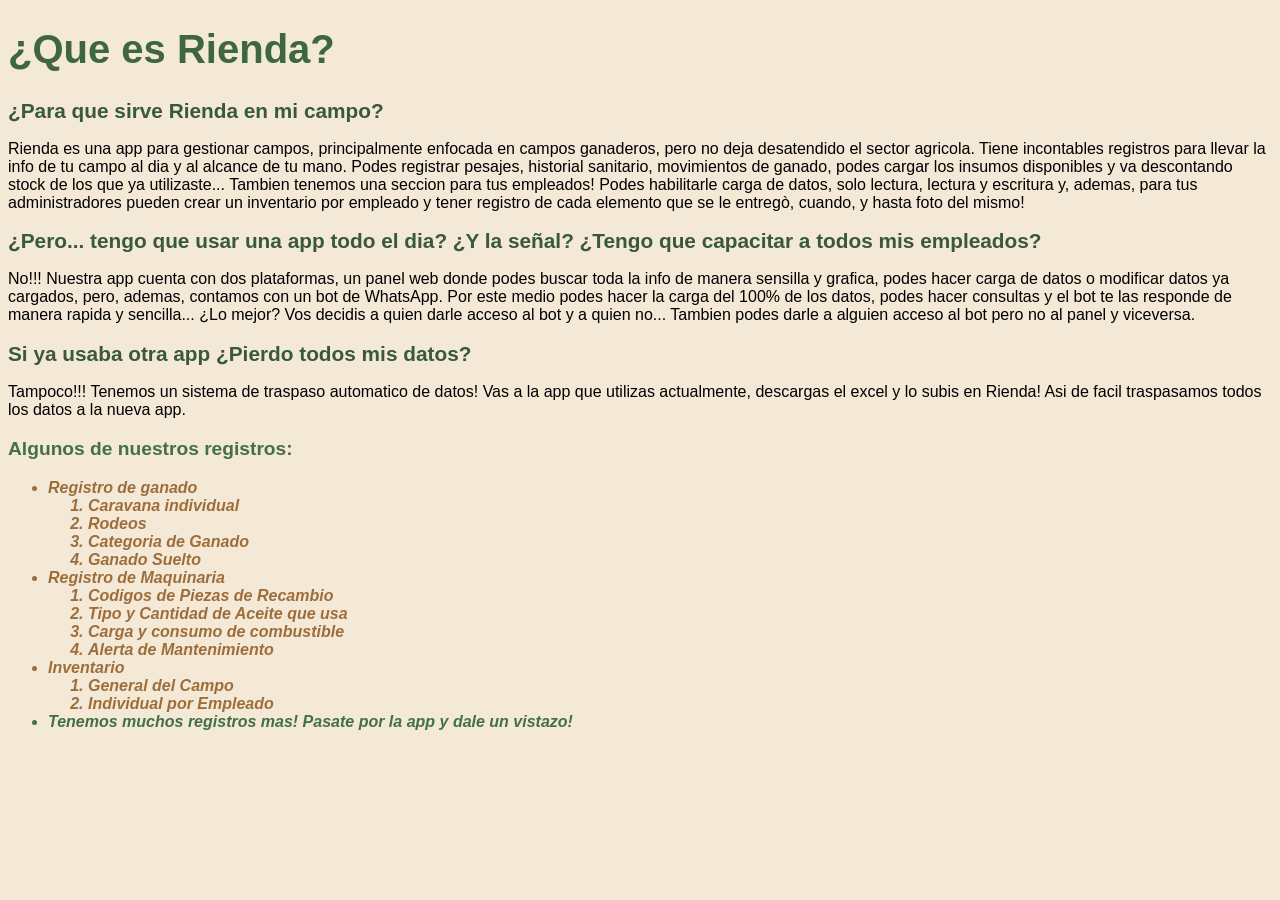
==== index.html @ fe7fda93 "Estilos principales, colores y tamaño de los textos" ====
<!DOCTYPE html>
<html lang="en">
<head>
    <meta charset="UTF-8">
    <meta name="viewport" content="width=device-width, initial-scale=1.0">
    <link rel="stylesheet" href="./css/styles.css">
    <title>Rienda</title>
</head>
<body>
    <header>
        <h1>¿Que es Rienda?</h1>
    </header>

    <main>
        <h2>¿Para que sirve Rienda en mi campo?</h2>
        <p>Rienda es una app para gestionar campos, principalmente enfocada en campos ganaderos, pero no deja desatendido el sector agricola.
            Tiene incontables registros para llevar la info de tu campo al dia y al alcance de tu mano. Podes registrar pesajes, historial sanitario, movimientos de ganado, podes cargar los insumos disponibles y va descontando stock de los que ya utilizaste...
            Tambien tenemos una seccion para tus empleados! Podes habilitarle carga de datos, solo lectura, lectura y escritura y, ademas, para tus administradores pueden crear un inventario por empleado y tener registro de cada elemento que se le entregò, cuando, y hasta foto del mismo!
        </p>

        <h2>¿Pero... tengo que usar una app todo el dia? ¿Y la señal? ¿Tengo que capacitar a todos mis empleados?</h2>
        <p>No!!! Nuestra app cuenta con dos plataformas, un panel web donde podes buscar toda la info de manera sensilla y grafica, podes hacer carga de datos o modificar datos ya cargados, pero, ademas, contamos con un bot de WhatsApp.
            Por este medio podes hacer la carga del 100% de los datos, podes hacer consultas y el bot te las responde de manera rapida y sencilla... ¿Lo mejor? Vos decidis a quien darle acceso al bot y a quien no... Tambien podes darle a alguien acceso al bot pero no al panel y viceversa.
        </p>

        <h2>Si ya usaba otra app ¿Pierdo todos mis datos?</h2>
        <p>Tampoco!!! Tenemos un sistema de traspaso automatico de datos!
            Vas a la app que utilizas actualmente, descargas el excel y lo subis en Rienda! Asi de facil traspasamos todos los datos a la nueva app.
        </p>

        <h3>Algunos de nuestros registros:</h3>
        <ul>
            <li class="item-princ">Registro de ganado
                <ol>
                    <li>Caravana individual</li>
                    <li>Rodeos</li>
                    <li>Categoria de Ganado</li>
                    <li>Ganado Suelto</li>
                </ol>
            </li>
            
            <li class="item-princ">Registro de Maquinaria
                <ol>
                    <li>Codigos de Piezas de Recambio</li>
                    <li>Tipo y Cantidad de Aceite que usa</li>
                    <li>Carga y consumo de combustible</li>
                    <li>Alerta de Mantenimiento</li>
                </ol>
            </li>

            <li class="item-princ">Inventario
                <ol>
                    <li>General del Campo</li>
                    <li>Individual por Empleado</li>
                </ol>
            </li>

            <li class="cierre-lista">Tenemos muchos registros mas! Pasate por la app y dale un vistazo!</li>

        </ul>
    </main>
</body>
</html>
---- css/styles.css ----
body {
    background-color: #F3E9D6;
    font-family: Arial, Helvetica, sans-serif;
}

h1 {
    color: #3E6640;
    font-size: 2.5rem;
    font-weight: bolder;
}

h2 {
    color: #39593B;
    font-size: 1.3rem;
}

h3 {
    color: #437045;
    font-size: 1.2rem;
}

p {
    font-size: 1rem;
}

li {
    font-size: 1rem;
    font-weight: bolder;
    font-style: oblique;
}

.item-princ {
    color: #9E6D3A;
}

.cierre-lista {
    color: #437045;
}
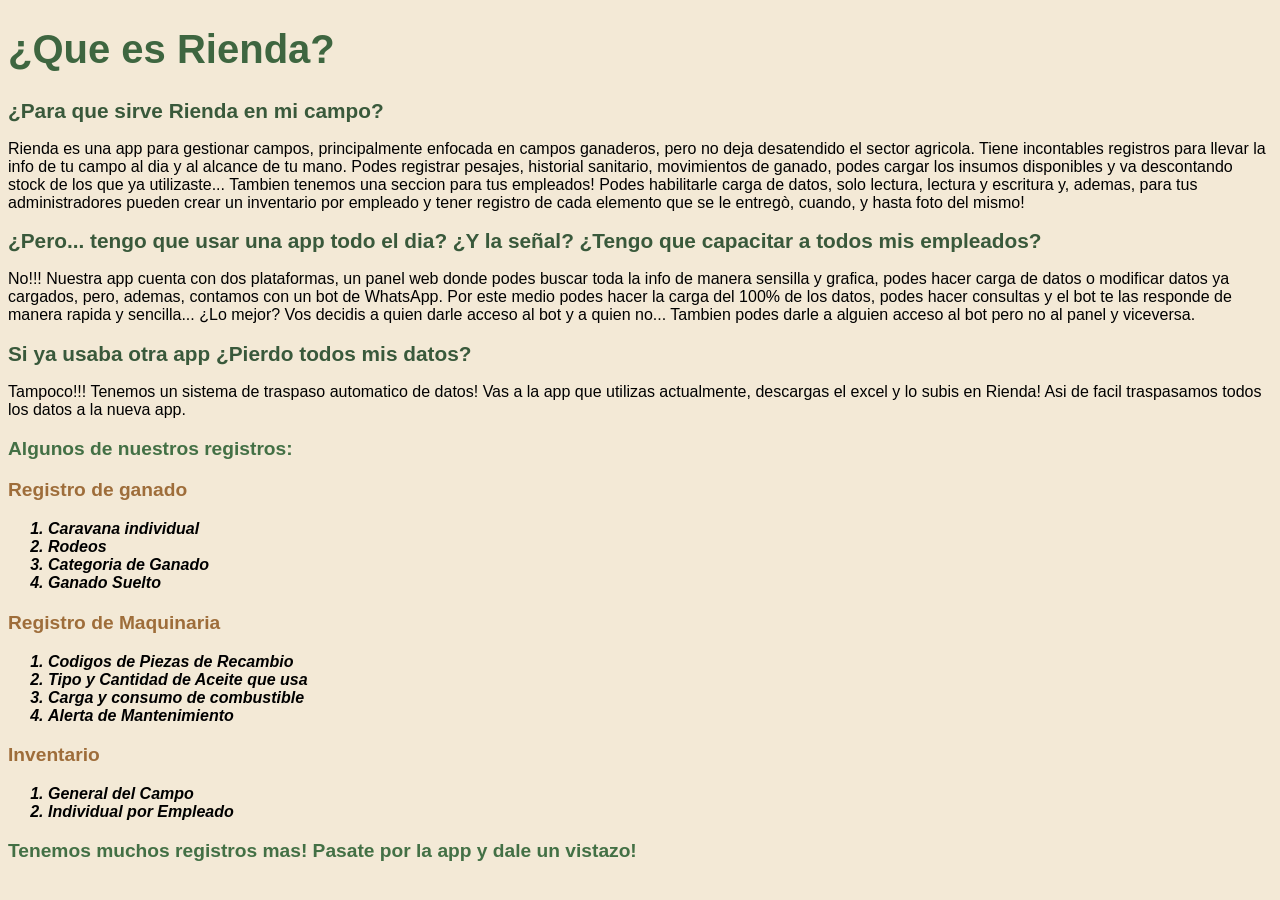
==== commit 5bdea121: "Correccion en lista de registros" ====
--- a/index.html
+++ b/index.html
@@ -29,34 +29,30 @@
         </p>
 
         <h3>Algunos de nuestros registros:</h3>
-        <ul>
-            <li class="item-princ">Registro de ganado
-                <ol>
-                    <li>Caravana individual</li>
-                    <li>Rodeos</li>
-                    <li>Categoria de Ganado</li>
-                    <li>Ganado Suelto</li>
-                </ol>
-            </li>
-            
-            <li class="item-princ">Registro de Maquinaria
-                <ol>
-                    <li>Codigos de Piezas de Recambio</li>
-                    <li>Tipo y Cantidad de Aceite que usa</li>
-                    <li>Carga y consumo de combustible</li>
-                    <li>Alerta de Mantenimiento</li>
-                </ol>
-            </li>
 
-            <li class="item-princ">Inventario
-                <ol>
-                    <li>General del Campo</li>
-                    <li>Individual por Empleado</li>
-                </ol>
-            </li>
+        <h3 class="item-princ">Registro de ganado</h3>
+        <ol>
+            <li>Caravana individual</li>
+            <li>Rodeos</li>
+            <li>Categoria de Ganado</li>
+            <li>Ganado Suelto</li>
+        </ol>
+        
+        <h3 class="item-princ">Registro de Maquinaria</h3>
+        <ol>
+            <li>Codigos de Piezas de Recambio</li>
+            <li>Tipo y Cantidad de Aceite que usa</li>
+            <li>Carga y consumo de combustible</li>
+            <li>Alerta de Mantenimiento</li>
+        </ol>
 
-            <li class="cierre-lista">Tenemos muchos registros mas! Pasate por la app y dale un vistazo!</li>
+        <h3 class="item-princ">Inventario</h3>
+        <ol>
+            <li>General del Campo</li>
+            <li>Individual por Empleado</li>
+        </ol>
 
+        <h3 class="cierre-lista">Tenemos muchos registros mas! Pasate por la app y dale un vistazo!</h3>
         </ul>
     </main>
 </body>
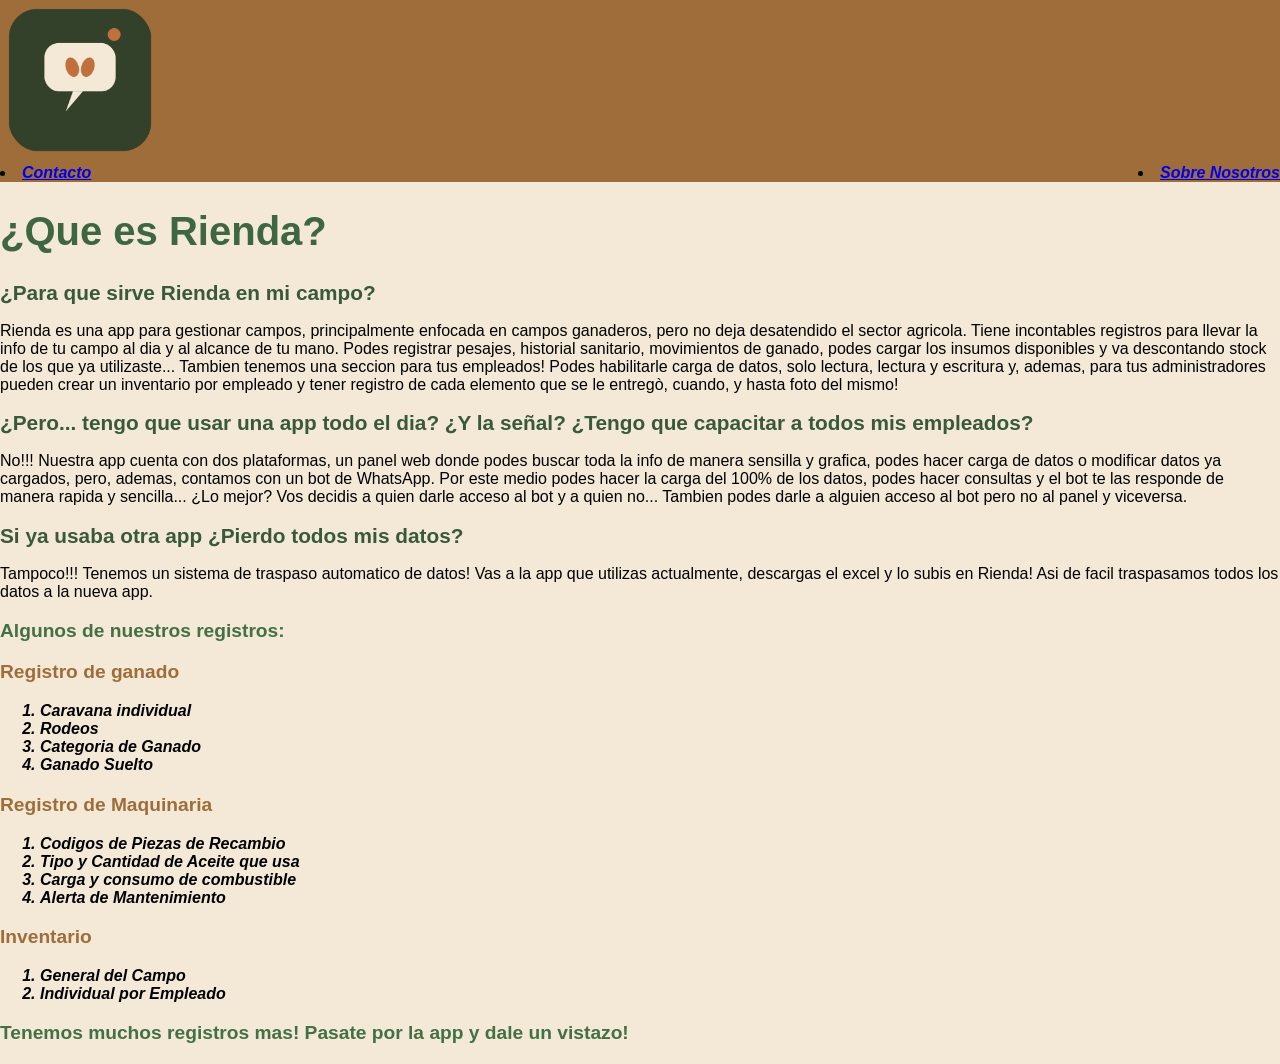
==== commit 78fa54bf: "logo navbar" ====
--- a/index.html
+++ b/index.html
@@ -8,10 +8,16 @@
 </head>
 <body>
     <header>
-        <h1>¿Que es Rienda?</h1>
+        <img src="./assets/img/rienda_isotipo_512.png" alt="logorienda" class="logonavbar">
+
+        <nav>
+            <li><a href="./pages/contacto.html">Contacto</a></li>
+            <li><a href="./pages/sobrenosotros.html">Sobre Nosotros</a></li>
+        </nav>
     </header>
 
     <main>
+        <h1>¿Que es Rienda?</h1>
         <h2>¿Para que sirve Rienda en mi campo?</h2>
         <p>Rienda es una app para gestionar campos, principalmente enfocada en campos ganaderos, pero no deja desatendido el sector agricola.
             Tiene incontables registros para llevar la info de tu campo al dia y al alcance de tu mano. Podes registrar pesajes, historial sanitario, movimientos de ganado, podes cargar los insumos disponibles y va descontando stock de los que ya utilizaste...
@@ -53,7 +59,6 @@
         </ol>
 
         <h3 class="cierre-lista">Tenemos muchos registros mas! Pasate por la app y dale un vistazo!</h3>
-        </ul>
     </main>
 </body>
 </html>
--- a/css/styles.css
+++ b/css/styles.css
@@ -1,6 +1,12 @@
 body {
     background-color: #F3E9D6;
     font-family: Arial, Helvetica, sans-serif;
+    margin: 0;
+    padding: 0;
+}
+
+header {
+    background-color: #9E6D3A;
 }
 
 h1 {
@@ -35,4 +41,14 @@
 
 .cierre-lista {
     color: #437045;
-}+}
+
+nav {
+    display: flex;
+    justify-content: space-between;
+}
+
+.logonavbar {
+    width: 10rem;
+    height: 10rem;
+}
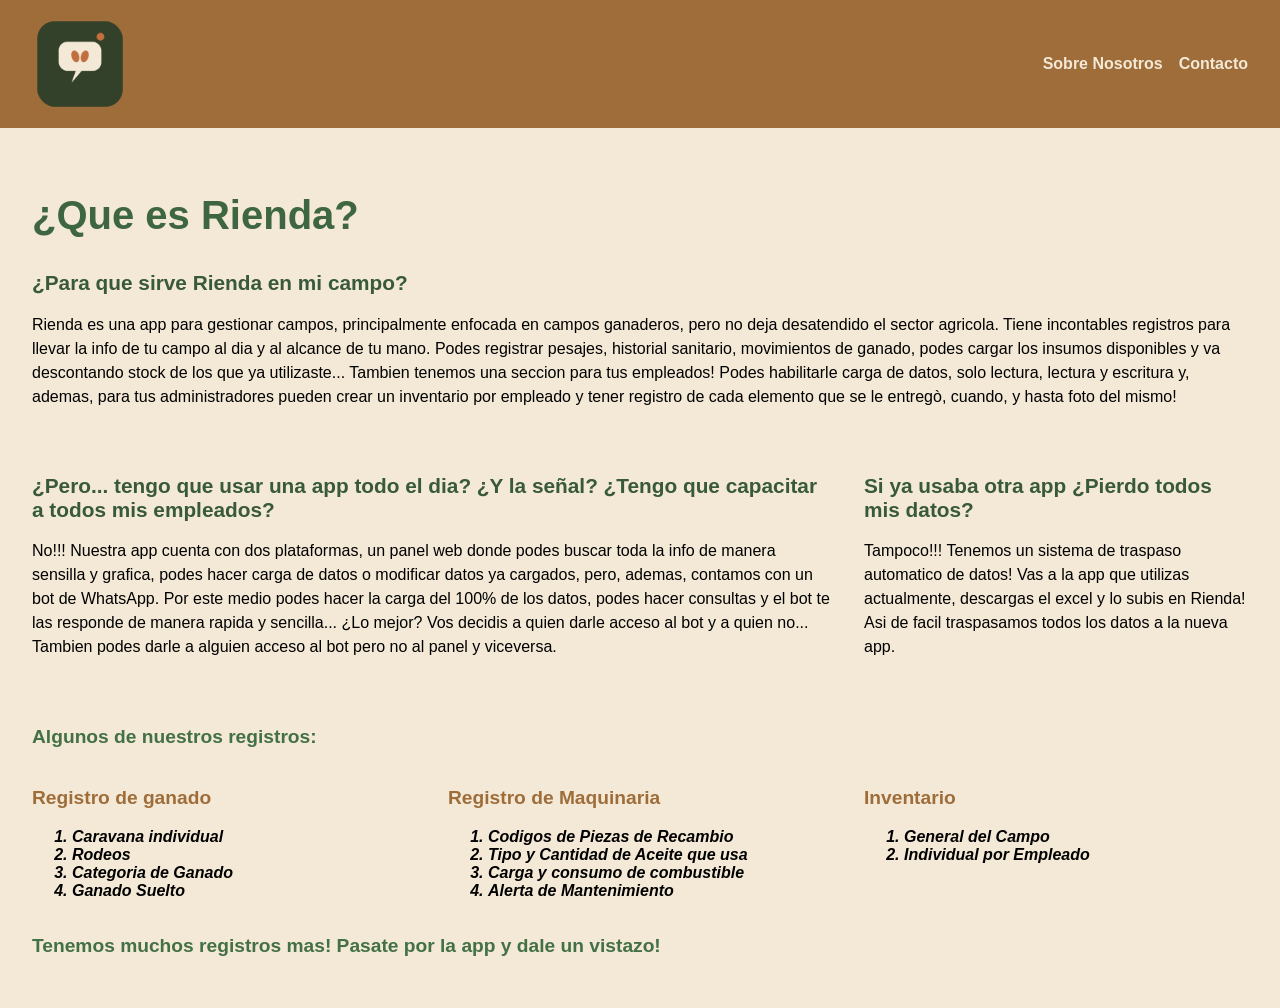
==== commit e33b6950: "Pre-Entrega-3" ====
--- a/index.html
+++ b/index.html
@@ -11,31 +11,42 @@
         <img src="./assets/img/rienda_isotipo_512.png" alt="logorienda" class="logonavbar">
 
         <nav>
-            <li><a href="./pages/contacto.html">Contacto</a></li>
-            <li><a href="./pages/sobrenosotros.html">Sobre Nosotros</a></li>
+            <ul>
+                <li><a href="./pages/sobrenosotros.html">Sobre Nosotros</a></li>
+                <li><a href="./pages/contacto.html">Contacto</a></li>
+            </ul>
         </nav>
     </header>
 
-    <main>
+    <main class="home-layout">
+        <section class="area-intro">
         <h1>¿Que es Rienda?</h1>
         <h2>¿Para que sirve Rienda en mi campo?</h2>
         <p>Rienda es una app para gestionar campos, principalmente enfocada en campos ganaderos, pero no deja desatendido el sector agricola.
             Tiene incontables registros para llevar la info de tu campo al dia y al alcance de tu mano. Podes registrar pesajes, historial sanitario, movimientos de ganado, podes cargar los insumos disponibles y va descontando stock de los que ya utilizaste...
             Tambien tenemos una seccion para tus empleados! Podes habilitarle carga de datos, solo lectura, lectura y escritura y, ademas, para tus administradores pueden crear un inventario por empleado y tener registro de cada elemento que se le entregò, cuando, y hasta foto del mismo!
         </p>
+        </section>
 
+        <section class="area-plataformas">
         <h2>¿Pero... tengo que usar una app todo el dia? ¿Y la señal? ¿Tengo que capacitar a todos mis empleados?</h2>
         <p>No!!! Nuestra app cuenta con dos plataformas, un panel web donde podes buscar toda la info de manera sensilla y grafica, podes hacer carga de datos o modificar datos ya cargados, pero, ademas, contamos con un bot de WhatsApp.
             Por este medio podes hacer la carga del 100% de los datos, podes hacer consultas y el bot te las responde de manera rapida y sencilla... ¿Lo mejor? Vos decidis a quien darle acceso al bot y a quien no... Tambien podes darle a alguien acceso al bot pero no al panel y viceversa.
         </p>
+        </section>
 
+        <section class="area-migracion">
         <h2>Si ya usaba otra app ¿Pierdo todos mis datos?</h2>
         <p>Tampoco!!! Tenemos un sistema de traspaso automatico de datos!
             Vas a la app que utilizas actualmente, descargas el excel y lo subis en Rienda! Asi de facil traspasamos todos los datos a la nueva app.
         </p>
+        </section>
 
+        <section class="area-registros">
         <h3>Algunos de nuestros registros:</h3>
 
+        <div class="registros-grid">
+        <div class="registro">
         <h3 class="item-princ">Registro de ganado</h3>
         <ol>
             <li>Caravana individual</li>
@@ -43,7 +54,9 @@
             <li>Categoria de Ganado</li>
             <li>Ganado Suelto</li>
         </ol>
+        </div>
         
+        <div class="registro">
         <h3 class="item-princ">Registro de Maquinaria</h3>
         <ol>
             <li>Codigos de Piezas de Recambio</li>
@@ -51,14 +64,19 @@
             <li>Carga y consumo de combustible</li>
             <li>Alerta de Mantenimiento</li>
         </ol>
+        </div>
 
+        <div class="registro">
         <h3 class="item-princ">Inventario</h3>
         <ol>
             <li>General del Campo</li>
             <li>Individual por Empleado</li>
         </ol>
+        </div>
+        </div>
 
         <h3 class="cierre-lista">Tenemos muchos registros mas! Pasate por la app y dale un vistazo!</h3>
+        </section>
     </main>
 </body>
 </html>
--- a/css/styles.css
+++ b/css/styles.css
@@ -1,17 +1,64 @@
+/* ===== Base (mobile-first) ===== */
+*,
+*::before,
+*::after {
+    box-sizing: border-box;
+}
+
 body {
     background-color: #F3E9D6;
     font-family: Arial, Helvetica, sans-serif;
     margin: 0;
     padding: 0;
-}
-
+    min-height: 100vh;
+    display: flex;
+    flex-direction: column;
+}
+
+img {
+    max-width: 100%;
+    height: auto;
+}
+
+/* ===== Header y navegación (Flexbox) ===== */
 header {
+    display: flex;
+    flex-direction: column;
+    align-items: center;
+    gap: 1rem;
+    padding: 1rem;
     background-color: #9E6D3A;
 }
 
+nav ul {
+    display: flex;
+    flex-wrap: wrap;
+    justify-content: center;
+    gap: 1rem;
+    list-style: none;
+    margin: 0;
+    padding: 0;
+}
+
+nav a {
+    color: #F3E9D6;
+    text-decoration: none;
+    font-weight: bold;
+}
+
+nav a:hover {
+    text-decoration: underline;
+}
+
+.logonavbar {
+    width: 6rem;
+    height: 6rem;
+}
+
+/* ===== Tipografía ===== */
 h1 {
     color: #3E6640;
-    font-size: 2.5rem;
+    font-size: 2rem;
     font-weight: bolder;
 }
 
@@ -27,10 +74,14 @@
 
 p {
     font-size: 1rem;
+    line-height: 1.5;
 }
 
 li {
     font-size: 1rem;
+}
+
+main li {
     font-weight: bolder;
     font-style: oblique;
 }
@@ -43,12 +94,129 @@
     color: #437045;
 }
 
-nav {
-    display: flex;
-    justify-content: space-between;
-}
-
-.logonavbar {
-    width: 10rem;
-    height: 10rem;
-}
+/* ===== Layout: Home (Grid con áreas) ===== */
+/* Mobile: una sola columna, secciones apiladas al 100% */
+.home-layout {
+    display: grid;
+    grid-template-columns: 1fr;
+    grid-template-areas:
+        "intro"
+        "plataformas"
+        "migracion"
+        "registros";
+    gap: 1.5rem;
+    padding: 1rem;
+    flex: 1;
+}
+
+.area-intro { grid-area: intro; }
+.area-plataformas { grid-area: plataformas; }
+.area-migracion { grid-area: migracion; }
+.area-registros { grid-area: registros; }
+
+/* Listas de registros: columnas fluidas */
+.registros-grid {
+    display: grid;
+    grid-template-columns: 1fr;
+    gap: 1rem;
+}
+
+/* ===== Layout: Sobre Nosotros (Grid con áreas) ===== */
+.nosotros-layout {
+    display: grid;
+    grid-template-columns: 1fr;
+    grid-template-areas:
+        "titulo"
+        "historia"
+        "foto";
+    gap: 1.5rem;
+    padding: 1rem;
+    flex: 1;
+}
+
+.area-titulo { grid-area: titulo; }
+.area-historia { grid-area: historia; }
+.area-foto { grid-area: foto; }
+
+.area-foto img {
+    display: block;
+    width: 100%;
+}
+
+/* ===== Contacto ===== */
+.contacto-layout {
+    padding: 1rem;
+    flex: 1;
+}
+
+/* ===== Footer (Flexbox) ===== */
+footer {
+    display: flex;
+    flex-direction: column;
+    align-items: center;
+    gap: 1rem;
+    padding: 1rem;
+    background-color: #9E6D3A;
+    color: #F3E9D6;
+}
+
+/* ===== Tablet ===== */
+@media (min-width: 768px) {
+    header {
+        flex-direction: row;
+        justify-content: space-between;
+        padding: 1rem 2rem;
+    }
+
+    h1 {
+        font-size: 2.5rem;
+    }
+
+    .home-layout,
+    .nosotros-layout,
+    .contacto-layout {
+        padding: 2rem;
+    }
+
+    .home-layout {
+        grid-template-columns: 1fr 1fr;
+        grid-template-areas:
+            "intro intro"
+            "plataformas migracion"
+            "registros registros";
+    }
+
+    .registros-grid {
+        grid-template-columns: 1fr 1fr;
+    }
+
+    footer {
+        flex-direction: row;
+        justify-content: space-between;
+    }
+}
+
+/* ===== Desktop ===== */
+@media (min-width: 1024px) {
+    .home-layout {
+        grid-template-columns: repeat(3, 1fr);
+        grid-template-areas:
+            "intro intro intro"
+            "plataformas plataformas migracion"
+            "registros registros registros";
+        gap: 2rem;
+    }
+
+    .registros-grid {
+        grid-template-columns: repeat(3, 1fr);
+        gap: 2rem;
+    }
+
+    .nosotros-layout {
+        grid-template-columns: 2fr 1fr;
+        grid-template-areas:
+            "titulo titulo"
+            "historia foto";
+        gap: 2rem;
+    }
+}
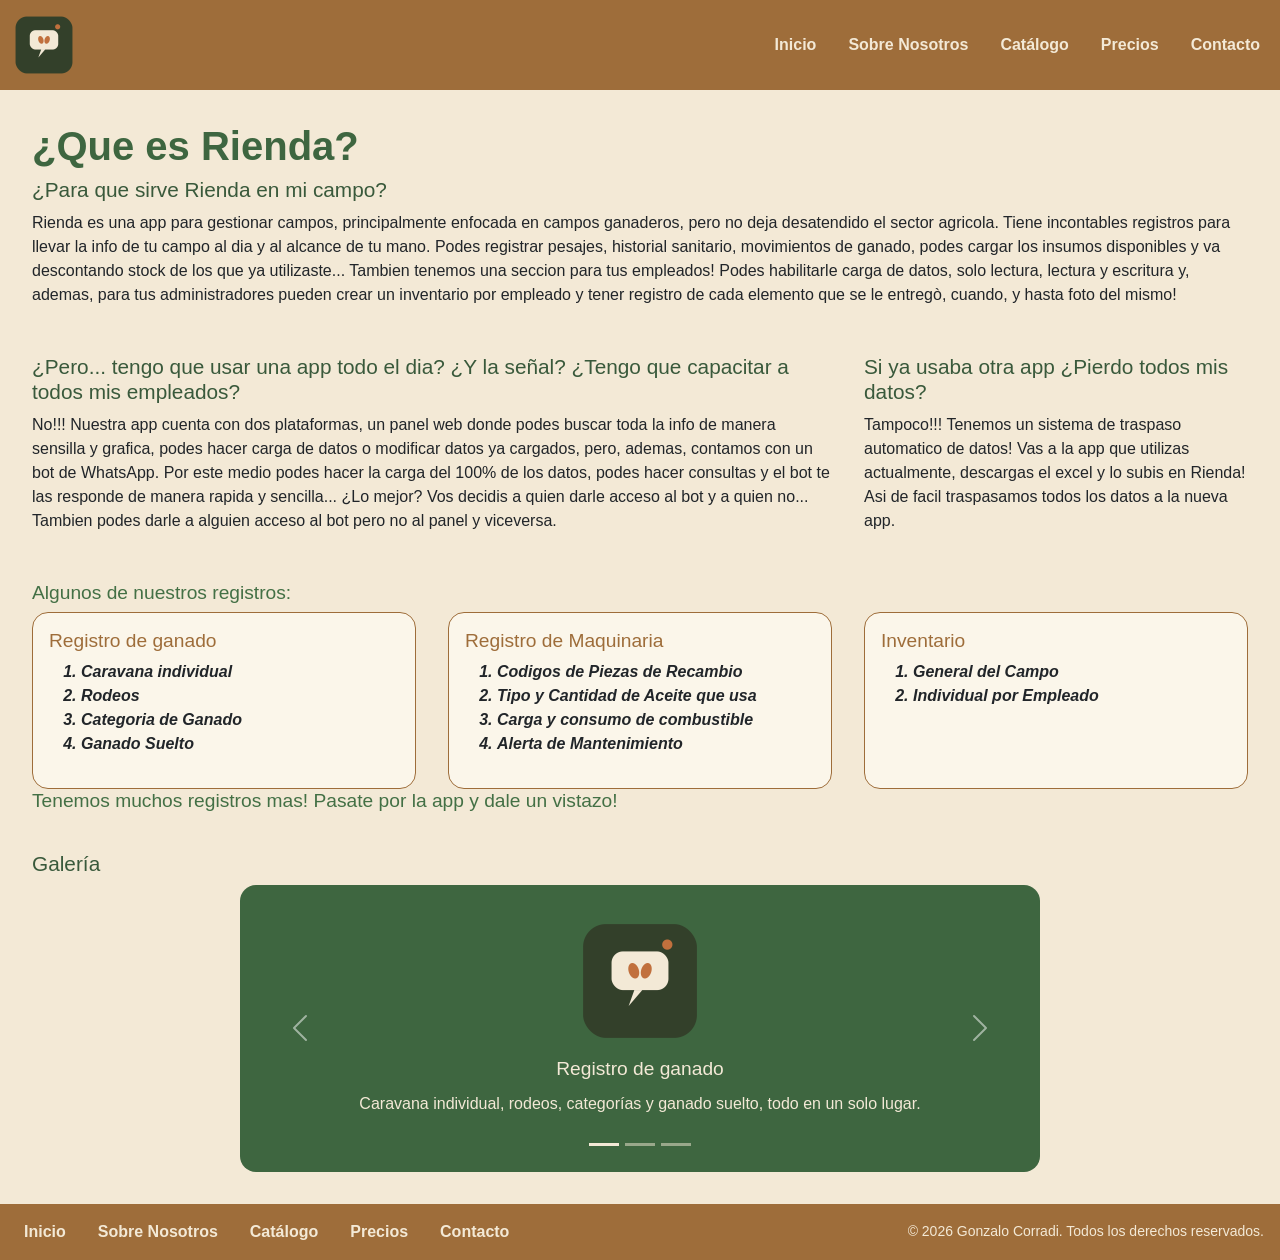
==== commit 9467105b: "Pre-Entrega 4" ====
--- a/index.html
+++ b/index.html
@@ -1,22 +1,32 @@
 <!DOCTYPE html>
-<html lang="en">
+<html lang="es">
 <head>
     <meta charset="UTF-8">
     <meta name="viewport" content="width=device-width, initial-scale=1.0">
+    <link href="https://cdn.jsdelivr.net/npm/bootstrap@5.3.3/dist/css/bootstrap.min.css" rel="stylesheet">
     <link rel="stylesheet" href="./css/styles.css">
     <title>Rienda</title>
 </head>
 <body>
-    <header>
-        <img src="./assets/img/rienda_isotipo_512.png" alt="logorienda" class="logonavbar">
-
-        <nav>
-            <ul>
-                <li><a href="./pages/sobrenosotros.html">Sobre Nosotros</a></li>
-                <li><a href="./pages/contacto.html">Contacto</a></li>
-            </ul>
-        </nav>
-    </header>
+    <nav class="navbar navbar-expand-lg navbar-rienda" data-bs-theme="dark">
+        <div class="container-fluid">
+            <a class="navbar-brand" href="index.html">
+                <img src="assets/img/rienda_isotipo_512.png" alt="logorienda" class="logonavbar">
+            </a>
+            <button class="navbar-toggler" type="button" data-bs-toggle="collapse" data-bs-target="#menuRienda" aria-controls="menuRienda" aria-expanded="false" aria-label="Abrir menú">
+                <span class="navbar-toggler-icon"></span>
+            </button>
+            <div class="collapse navbar-collapse" id="menuRienda">
+                <ul class="navbar-nav ms-auto gap-lg-3">
+                    <li class="nav-item"><a class="nav-link" href="index.html">Inicio</a></li>
+                    <li class="nav-item"><a class="nav-link" href="pages/sobrenosotros.html">Sobre Nosotros</a></li>
+                    <li class="nav-item"><a class="nav-link" href="pages/catalogo.html">Catálogo</a></li>
+                    <li class="nav-item"><a class="nav-link" href="pages/precios.html">Precios</a></li>
+                    <li class="nav-item"><a class="nav-link" href="pages/contacto.html">Contacto</a></li>
+                </ul>
+            </div>
+        </div>
+    </nav>
 
     <main class="home-layout">
         <section class="area-intro">
@@ -46,7 +56,7 @@
         <h3>Algunos de nuestros registros:</h3>
 
         <div class="registros-grid">
-        <div class="registro">
+        <div class="registro card card-body">
         <h3 class="item-princ">Registro de ganado</h3>
         <ol>
             <li>Caravana individual</li>
@@ -56,7 +66,7 @@
         </ol>
         </div>
         
-        <div class="registro">
+        <div class="registro card card-body">
         <h3 class="item-princ">Registro de Maquinaria</h3>
         <ol>
             <li>Codigos de Piezas de Recambio</li>
@@ -66,7 +76,7 @@
         </ol>
         </div>
 
-        <div class="registro">
+        <div class="registro card card-body">
         <h3 class="item-princ">Inventario</h3>
         <ol>
             <li>General del Campo</li>
@@ -77,6 +87,60 @@
 
         <h3 class="cierre-lista">Tenemos muchos registros mas! Pasate por la app y dale un vistazo!</h3>
         </section>
+        <section class="area-galeria">
+            <h2>Galería</h2>
+            <div id="galeriaRienda" class="carousel slide" data-bs-ride="carousel">
+                <div class="carousel-indicators">
+                    <button type="button" data-bs-target="#galeriaRienda" data-bs-slide-to="0" class="active" aria-current="true" aria-label="Diapositiva 1"></button>
+                    <button type="button" data-bs-target="#galeriaRienda" data-bs-slide-to="1" aria-label="Diapositiva 2"></button>
+                    <button type="button" data-bs-target="#galeriaRienda" data-bs-slide-to="2" aria-label="Diapositiva 3"></button>
+                </div>
+                <div class="carousel-inner">
+                    <div class="carousel-item active">
+                        <div class="slide-rienda slide-verde">
+                            <img src="./assets/img/rienda_isotipo_512.png" alt="Isotipo de Rienda" class="slide-img">
+                            <h3>Registro de ganado</h3>
+                            <p>Caravana individual, rodeos, categorías y ganado suelto, todo en un solo lugar.</p>
+                        </div>
+                    </div>
+                    <div class="carousel-item">
+                        <div class="slide-rienda slide-marron">
+                            <img src="./assets/img/rienda_isotipo_512.png" alt="Isotipo de Rienda" class="slide-img">
+                            <h3>Registro de maquinaria</h3>
+                            <p>Repuestos, aceite, combustible y alertas de mantenimiento al día.</p>
+                        </div>
+                    </div>
+                    <div class="carousel-item">
+                        <div class="slide-rienda slide-verde-claro">
+                            <img src="./assets/img/rienda_isotipo_512.png" alt="Isotipo de Rienda" class="slide-img">
+                            <h3>Inventario</h3>
+                            <p>General del campo e individual por empleado, con fecha y foto de cada entrega.</p>
+                        </div>
+                    </div>
+                </div>
+                <button class="carousel-control-prev" type="button" data-bs-target="#galeriaRienda" data-bs-slide="prev">
+                    <span class="carousel-control-prev-icon" aria-hidden="true"></span>
+                    <span class="visually-hidden">Anterior</span>
+                </button>
+                <button class="carousel-control-next" type="button" data-bs-target="#galeriaRienda" data-bs-slide="next">
+                    <span class="carousel-control-next-icon" aria-hidden="true"></span>
+                    <span class="visually-hidden">Siguiente</span>
+                </button>
+            </div>
+        </section>
     </main>
+    <footer>
+        <nav>
+            <ul>
+                <li><a href="index.html">Inicio</a></li>
+                <li><a href="pages/sobrenosotros.html">Sobre Nosotros</a></li>
+                <li><a href="pages/catalogo.html">Catálogo</a></li>
+                <li><a href="pages/precios.html">Precios</a></li>
+                <li><a href="pages/contacto.html">Contacto</a></li>
+            </ul>
+        </nav>
+        <small>&copy; 2026 Gonzalo Corradi. Todos los derechos reservados.</small>
+    </footer>
+    <script src="https://cdn.jsdelivr.net/npm/bootstrap@5.3.3/dist/js/bootstrap.bundle.min.js"></script>
 </body>
 </html>
--- a/css/styles.css
+++ b/css/styles.css
@@ -20,39 +20,55 @@
     height: auto;
 }
 
-/* ===== Header y navegación (Flexbox) ===== */
-header {
-    display: flex;
-    flex-direction: column;
-    align-items: center;
-    gap: 1rem;
-    padding: 1rem;
+/* ===== Navbar de Bootstrap con paleta propia ===== */
+.navbar-rienda {
     background-color: #9E6D3A;
 }
 
-nav ul {
-    display: flex;
-    flex-wrap: wrap;
-    justify-content: center;
-    gap: 1rem;
-    list-style: none;
-    margin: 0;
-    padding: 0;
-}
-
-nav a {
-    color: #F3E9D6;
-    text-decoration: none;
+.navbar-rienda .nav-link {
+    color: #F3E9D6;
     font-weight: bold;
-}
-
-nav a:hover {
-    text-decoration: underline;
+    border-radius: 0.5rem;
+    transition: background-color 0.3s ease, color 0.3s ease, transform 0.2s ease;
+}
+
+.navbar-rienda .nav-link:hover {
+    background-color: #F3E9D6;
+    color: #9E6D3A;
+}
+
+.navbar-rienda .nav-link:focus {
+    background-color: #F3E9D6;
+    color: #3E6640;
+    outline: 0.15rem solid #3E6640;
+}
+
+.navbar-rienda .nav-link:active {
+    background-color: #3E6640;
+    color: #F3E9D6;
+    transform: scale(0.96);
+}
+
+.navbar-rienda .navbar-toggler {
+    border-color: #F3E9D6;
+    transition: background-color 0.3s ease, transform 0.2s ease;
+}
+
+.navbar-rienda .navbar-toggler:hover {
+    background-color: rgba(243, 233, 214, 0.2);
+}
+
+.navbar-rienda .navbar-toggler:focus {
+    box-shadow: 0 0 0 0.2rem #F3E9D6;
+}
+
+.navbar-rienda .navbar-toggler:active {
+    transform: scale(0.94);
 }
 
 .logonavbar {
-    width: 6rem;
-    height: 6rem;
+    width: 4rem;
+    height: 4rem;
 }
 
 /* ===== Tipografía ===== */
@@ -103,7 +119,8 @@
         "intro"
         "plataformas"
         "migracion"
-        "registros";
+        "registros"
+        "galeria";
     gap: 1.5rem;
     padding: 1rem;
     flex: 1;
@@ -113,6 +130,7 @@
 .area-plataformas { grid-area: plataformas; }
 .area-migracion { grid-area: migracion; }
 .area-registros { grid-area: registros; }
+.area-galeria { grid-area: galeria; }
 
 /* Listas de registros: columnas fluidas */
 .registros-grid {
@@ -145,11 +163,86 @@
 
 /* ===== Contacto ===== */
 .contacto-layout {
+    display: grid;
+    grid-template-columns: 1fr;
+    grid-template-areas:
+        "info"
+        "formulario";
+    gap: 1.5rem;
     padding: 1rem;
     flex: 1;
 }
 
+.area-info { grid-area: info; }
+.area-formulario { grid-area: formulario; }
+
+/* Campos del formulario con paleta propia */
+.form-label {
+    color: #39593B;
+    font-weight: bold;
+}
+
+.form-control,
+.form-select {
+    background-color: #FFFDF8;
+    border: 0.1rem solid #9E6D3A;
+    transition: border-color 0.3s ease, box-shadow 0.3s ease, background-color 0.3s ease;
+}
+
+.form-control:hover,
+.form-select:hover {
+    border-color: #3E6640;
+}
+
+.form-control:focus,
+.form-select:focus {
+    background-color: #FFFFFF;
+    border-color: #3E6640;
+    box-shadow: 0 0 0 0.2rem rgba(62, 102, 64, 0.35);
+}
+
+.form-control:active,
+.form-select:active {
+    background-color: #F3E9D6;
+}
+
 /* ===== Footer (Flexbox) ===== */
+footer nav ul {
+    display: flex;
+    flex-wrap: wrap;
+    justify-content: center;
+    gap: 1rem;
+    list-style: none;
+    margin: 0;
+    padding: 0;
+}
+
+footer a {
+    color: #F3E9D6;
+    font-weight: bold;
+    text-decoration: none;
+    padding: 0.25rem 0.5rem;
+    border-radius: 0.5rem;
+    transition: background-color 0.3s ease, color 0.3s ease, transform 0.2s ease;
+}
+
+footer a:hover {
+    background-color: #F3E9D6;
+    color: #9E6D3A;
+}
+
+footer a:focus {
+    background-color: #F3E9D6;
+    color: #3E6640;
+    outline: 0.15rem solid #3E6640;
+}
+
+footer a:active {
+    background-color: #3E6640;
+    color: #F3E9D6;
+    transform: scale(0.96);
+}
+
 footer {
     display: flex;
     flex-direction: column;
@@ -162,12 +255,6 @@
 
 /* ===== Tablet ===== */
 @media (min-width: 768px) {
-    header {
-        flex-direction: row;
-        justify-content: space-between;
-        padding: 1rem 2rem;
-    }
-
     h1 {
         font-size: 2.5rem;
     }
@@ -183,7 +270,8 @@
         grid-template-areas:
             "intro intro"
             "plataformas migracion"
-            "registros registros";
+            "registros registros"
+            "galeria galeria";
     }
 
     .registros-grid {
@@ -203,7 +291,8 @@
         grid-template-areas:
             "intro intro intro"
             "plataformas plataformas migracion"
-            "registros registros registros";
+            "registros registros registros"
+            "galeria galeria galeria";
         gap: 2rem;
     }
 
@@ -220,3 +309,229 @@
         gap: 2rem;
     }
 }
+
+/* ===== Componentes de Bootstrap con estilo propio ===== */
+/* Tarjetas */
+.card {
+    background-color: #FBF6EA;
+    border: 0.1rem solid #9E6D3A;
+    border-radius: 1rem;
+    transition: transform 0.3s ease, box-shadow 0.3s ease, border-color 0.3s ease;
+}
+
+.card:hover {
+    transform: translateY(-0.25rem);
+    box-shadow: 0 0.5rem 1rem rgba(62, 102, 64, 0.25);
+    border-color: #3E6640;
+}
+
+.card:focus-within {
+    border-color: #3E6640;
+    box-shadow: 0 0 0 0.2rem rgba(62, 102, 64, 0.4);
+}
+
+.card:active {
+    transform: scale(0.99);
+}
+
+/* Botón */
+.btn-rienda {
+    background-color: #3E6640;
+    border-color: #3E6640;
+    color: #F3E9D6;
+    font-weight: bold;
+    transition: background-color 0.3s ease, color 0.3s ease, transform 0.2s ease, box-shadow 0.3s ease;
+}
+
+.btn-rienda:hover {
+    background-color: #9E6D3A;
+    border-color: #9E6D3A;
+    color: #F3E9D6;
+}
+
+.btn-rienda:focus {
+    background-color: #9E6D3A;
+    border-color: #9E6D3A;
+    color: #F3E9D6;
+    box-shadow: 0 0 0 0.2rem rgba(158, 109, 58, 0.5);
+}
+
+.btn-rienda:active {
+    background-color: #39593B;
+    border-color: #39593B;
+    color: #F3E9D6;
+    transform: scale(0.96);
+}
+
+/* Carousel (galería) */
+.carousel {
+    border-radius: 1rem;
+    overflow: hidden;
+}
+
+.slide-rienda {
+    display: flex;
+    flex-direction: column;
+    align-items: center;
+    gap: 0.75rem;
+    padding: 2rem 3.5rem 3.5rem;
+    text-align: center;
+    color: #F3E9D6;
+    transition: filter 0.3s ease;
+}
+
+.slide-rienda:hover {
+    filter: brightness(1.1);
+}
+
+.slide-rienda h3,
+.slide-rienda p {
+    color: #F3E9D6;
+    margin: 0;
+}
+
+.slide-img {
+    width: 8rem;
+    height: 8rem;
+}
+
+.slide-verde { background-color: #3E6640; }
+.slide-marron { background-color: #9E6D3A; }
+.slide-verde-claro { background-color: #437045; }
+
+.carousel-control-prev,
+.carousel-control-next {
+    transition: background-color 0.3s ease, opacity 0.3s ease;
+}
+
+.carousel-control-prev:hover,
+.carousel-control-next:hover {
+    background-color: rgba(243, 233, 214, 0.2);
+    opacity: 1;
+}
+
+.carousel-control-prev:focus,
+.carousel-control-next:focus {
+    background-color: rgba(243, 233, 214, 0.3);
+    opacity: 1;
+}
+
+.carousel-control-prev:active,
+.carousel-control-next:active {
+    background-color: rgba(243, 233, 214, 0.45);
+}
+
+.carousel-indicators [data-bs-target] {
+    background-color: #F3E9D6;
+    transition: opacity 0.3s ease, transform 0.2s ease;
+}
+
+.carousel-indicators [data-bs-target]:hover {
+    transform: scale(1.3);
+}
+
+.carousel-indicators [data-bs-target]:active {
+    transform: scale(0.9);
+}
+
+@media (min-width: 1024px) {
+    .area-galeria .carousel {
+        max-width: 50rem;
+        margin: 0 auto;
+    }
+}
+
+/* ===== Páginas Catálogo y Precios ===== */
+.pagina-layout {
+    display: grid;
+    grid-template-columns: 1fr;
+    gap: 2rem;
+    padding: 1rem;
+    flex: 1;
+}
+
+.producto-img {
+    display: flex;
+    justify-content: center;
+    padding: 1.5rem;
+    border-radius: 0.75rem;
+    background-color: #3E6640;
+}
+
+.producto-logo {
+    width: 6rem;
+    height: 6rem;
+}
+
+.producto-lista {
+    padding-left: 1.25rem;
+}
+
+.producto-lista li {
+    font-weight: normal;
+    font-style: normal;
+    margin-bottom: 0.25rem;
+}
+
+.precio {
+    color: #3E6640;
+    font-size: 2rem;
+    font-weight: bold;
+}
+
+.precio small {
+    font-size: 1rem;
+    font-weight: normal;
+}
+
+.plan-destacado {
+    border: 0.15rem solid #3E6640;
+}
+
+.table-rienda {
+    --bs-table-bg: #FBF6EA;
+    --bs-table-hover-bg: #E9DCC0;
+    border-color: #9E6D3A;
+}
+
+.table-rienda thead th {
+    background-color: #9E6D3A;
+    color: #F3E9D6;
+}
+
+.table-rienda tbody tr {
+    transition: background-color 0.3s ease;
+}
+
+.table-rienda tbody tr:hover > * {
+    background-color: #E9DCC0;
+}
+
+.nota-precios {
+    font-size: 0.9rem;
+}
+
+@media (min-width: 768px) {
+    .pagina-layout {
+        padding: 2rem;
+    }
+}
+
+@media (min-width: 1024px) {
+    .pagina-layout {
+        grid-template-columns: repeat(3, 1fr);
+        grid-template-areas: none;
+    }
+
+    .pagina-layout > section {
+        grid-column: 1 / -1;
+    }
+}
+
+@media (min-width: 1024px) {
+    .contacto-layout {
+        grid-template-columns: 1fr 2fr;
+        grid-template-areas: "info formulario";
+        gap: 2rem;
+    }
+}
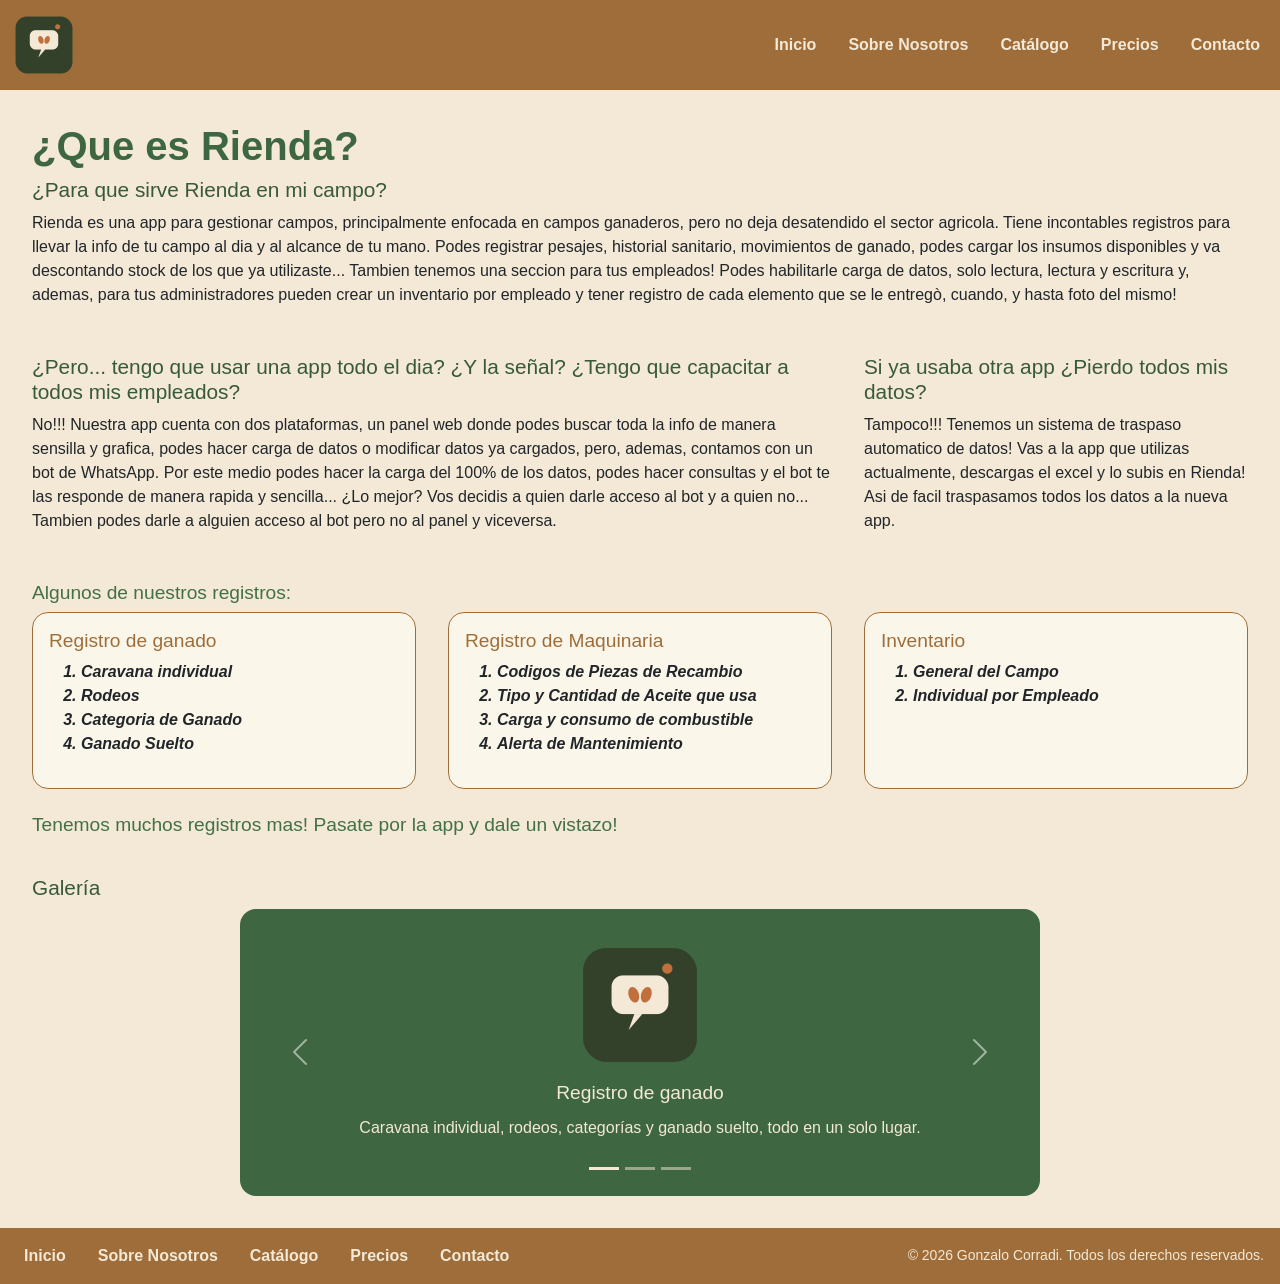
==== commit b24281ae: "Quinta Pre-Entrega" ====
--- a/index.html
+++ b/index.html
@@ -4,6 +4,7 @@
     <meta charset="UTF-8">
     <meta name="viewport" content="width=device-width, initial-scale=1.0">
     <link href="https://cdn.jsdelivr.net/npm/bootstrap@5.3.3/dist/css/bootstrap.min.css" rel="stylesheet">
+    <link href="https://unpkg.com/aos@2.3.4/dist/aos.css" rel="stylesheet">
     <link rel="stylesheet" href="./css/styles.css">
     <title>Rienda</title>
 </head>
@@ -38,21 +39,21 @@
         </p>
         </section>
 
-        <section class="area-plataformas">
+        <section class="area-plataformas" data-aos="fade-up" data-aos-delay="0">
         <h2>¿Pero... tengo que usar una app todo el dia? ¿Y la señal? ¿Tengo que capacitar a todos mis empleados?</h2>
         <p>No!!! Nuestra app cuenta con dos plataformas, un panel web donde podes buscar toda la info de manera sensilla y grafica, podes hacer carga de datos o modificar datos ya cargados, pero, ademas, contamos con un bot de WhatsApp.
             Por este medio podes hacer la carga del 100% de los datos, podes hacer consultas y el bot te las responde de manera rapida y sencilla... ¿Lo mejor? Vos decidis a quien darle acceso al bot y a quien no... Tambien podes darle a alguien acceso al bot pero no al panel y viceversa.
         </p>
         </section>
 
-        <section class="area-migracion">
+        <section class="area-migracion" data-aos="fade-up" data-aos-delay="100">
         <h2>Si ya usaba otra app ¿Pierdo todos mis datos?</h2>
         <p>Tampoco!!! Tenemos un sistema de traspaso automatico de datos!
             Vas a la app que utilizas actualmente, descargas el excel y lo subis en Rienda! Asi de facil traspasamos todos los datos a la nueva app.
         </p>
         </section>
 
-        <section class="area-registros">
+        <section class="area-registros" data-aos="fade-up" data-aos-delay="0">
         <h3>Algunos de nuestros registros:</h3>
 
         <div class="registros-grid">
@@ -87,7 +88,7 @@
 
         <h3 class="cierre-lista">Tenemos muchos registros mas! Pasate por la app y dale un vistazo!</h3>
         </section>
-        <section class="area-galeria">
+        <section class="area-galeria" data-aos="fade-up" data-aos-delay="0">
             <h2>Galería</h2>
             <div id="galeriaRienda" class="carousel slide" data-bs-ride="carousel">
                 <div class="carousel-indicators">
@@ -142,5 +143,16 @@
         <small>&copy; 2026 Gonzalo Corradi. Todos los derechos reservados.</small>
     </footer>
     <script src="https://cdn.jsdelivr.net/npm/bootstrap@5.3.3/dist/js/bootstrap.bundle.min.js"></script>
+    <script src="https://unpkg.com/aos@2.3.4/dist/aos.js"></script>
+    <script>
+        AOS.init({
+            duration: 500,
+            easing: 'ease-out',
+            once: true,
+            disable: function () {
+                return window.matchMedia('(prefers-reduced-motion: reduce)').matches;
+            }
+        });
+    </script>
 </body>
 </html>
--- a/css/styles.css
+++ b/css/styles.css
@@ -108,12 +108,14 @@
 
 .cierre-lista {
     color: #437045;
+    margin-top: 1.5rem;
 }
 
 /* ===== Layout: Home (Grid con áreas) ===== */
 /* Mobile: una sola columna, secciones apiladas al 100% */
 .home-layout {
     display: grid;
+    align-content: start;
     grid-template-columns: 1fr;
     grid-template-areas:
         "intro"
@@ -142,6 +144,7 @@
 /* ===== Layout: Sobre Nosotros (Grid con áreas) ===== */
 .nosotros-layout {
     display: grid;
+    align-content: start;
     grid-template-columns: 1fr;
     grid-template-areas:
         "titulo"
@@ -152,6 +155,10 @@
     flex: 1;
 }
 
+.nosotros-layout {
+    align-items: start;
+}
+
 .area-titulo { grid-area: titulo; }
 .area-historia { grid-area: historia; }
 .area-foto { grid-area: foto; }
@@ -164,6 +171,7 @@
 /* ===== Contacto ===== */
 .contacto-layout {
     display: grid;
+    align-content: start;
     grid-template-columns: 1fr;
     grid-template-areas:
         "info"
@@ -276,11 +284,6 @@
 
     .registros-grid {
         grid-template-columns: 1fr 1fr;
-    }
-
-    footer {
-        flex-direction: row;
-        justify-content: space-between;
     }
 }
 
@@ -301,6 +304,11 @@
         gap: 2rem;
     }
 
+    footer {
+        flex-direction: row;
+        justify-content: space-between;
+    }
+
     .nosotros-layout {
         grid-template-columns: 2fr 1fr;
         grid-template-areas:
@@ -444,6 +452,7 @@
 /* ===== Páginas Catálogo y Precios ===== */
 .pagina-layout {
     display: grid;
+    align-content: start;
     grid-template-columns: 1fr;
     gap: 2rem;
     padding: 1rem;
@@ -458,6 +467,22 @@
     background-color: #3E6640;
 }
 
+.producto-figura {
+    margin: 0;
+}
+
+.producto-foto {
+    display: block;
+    width: 100%;
+    aspect-ratio: 4 / 3;
+    object-fit: cover;
+    border-radius: 0.75rem;
+}
+
+.foto-base {
+    object-position: center 65%;
+}
+
 .producto-logo {
     width: 6rem;
     height: 6rem;
@@ -535,3 +560,61 @@
         gap: 2rem;
     }
 }
+
+/* ===== Animaciones propias ===== */
+/* 1) Transición de estado: el logo del navbar rota y crece al pasar el mouse */
+.logonavbar {
+    transition: transform 300ms ease-out;
+}
+
+.navbar-brand:hover .logonavbar,
+.navbar-brand:focus .logonavbar {
+    transform: rotate(-8deg) scale(1.1);
+}
+
+.navbar-brand:active .logonavbar {
+    transform: rotate(0deg) scale(0.95);
+}
+
+/* 1b) Botón: sube levemente al pasar el mouse */
+.btn-rienda:hover {
+    transform: translateY(-0.125rem);
+}
+
+/* 2) @keyframes de varios pasos: entrada suave de los títulos principales */
+@keyframes entrada-suave {
+    0% {
+        opacity: 0;
+        transform: translateY(1.5rem);
+    }
+    60% {
+        opacity: 1;
+        transform: translateY(-0.25rem);
+    }
+    100% {
+        opacity: 1;
+        transform: translateY(0);
+    }
+}
+
+main h1 {
+    animation: entrada-suave 500ms ease-out both;
+}
+
+/* ===== Accesibilidad: reducir movimiento (siempre al final de la hoja) ===== */
+@media (prefers-reduced-motion: reduce) {
+    *,
+    *::before,
+    *::after {
+        animation: none !important;
+        transition: none !important;
+        scroll-behavior: auto !important;
+    }
+
+    .card:hover,
+    .btn-rienda:hover,
+    .navbar-brand:hover .logonavbar,
+    .navbar-brand:focus .logonavbar {
+        transform: none;
+    }
+}
